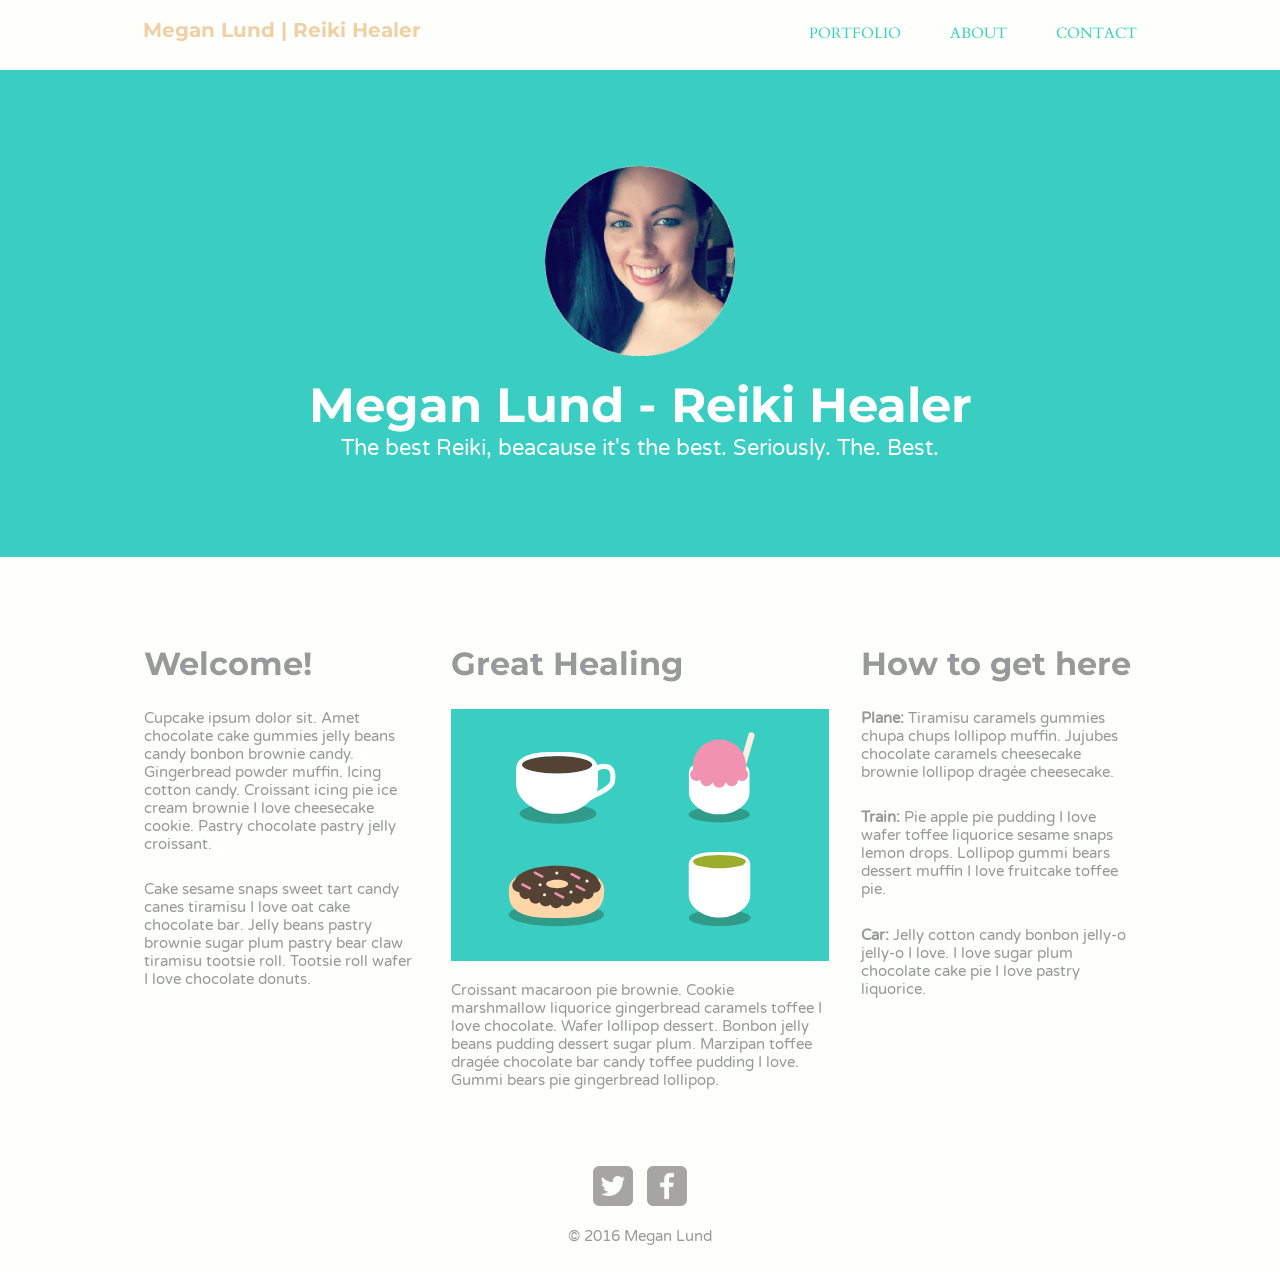
==== index.html @ e7403836 "Files" ====
<!DOCTYPE html>
<html>
	<head>
		<meta charset="utf-8">
		<meta name="viewport" content="width=device-width">
		<title>Megan Lund | Reiki Healer</title>
		<link rel="stylesheet" href="css/normalize.css">
		<link href='https://fonts.googleapis.com/css?family=Montserrat:400,700' rel='stylesheet' type='text/css'>
		<link href='https://fonts.googleapis.com/css?family=Cardo:400,700' rel='stylesheet' type='text/css'>
		<link href='https://fonts.googleapis.com/css?family=Varela+Round' rel='stylesheet' type='text/css'>
		<link rel="stylesheet" href="css/main.css">
	</head>
	<body>
		<div class="container clearfix">
			<header class="main-header">
					<h1 class="name"><a href="#">Megan Lund | Reiki Healer</a></h1>
					<ul class="main-nav">
						<li><a href="index.html" class="selected">Portfolio</a></li>
						<li><a href="about.html">About</a></li>
						<li><a href="contact.html">Contact</a></li>
					</ul>
			</header>
		</div>
		<!--/.main-header--> 

		<div class="banner">
			<img class="logo" src="img/MeganLund.gif" alt="Logo">
			<h1 class="headline">Megan Lund - Reiki Healer</h1>
			<span class="tagline">The best Reiki, beacause it's the best. Seriously. The. Best.</span>
		</div>
		<!--/.banner-->


		<div class="container clearfix">
			<div class="secondary col">
				<h2>Welcome!</h2>
				<p>Cupcake ipsum dolor sit. Amet chocolate cake gummies jelly beans candy bonbon brownie candy. Gingerbread powder muffin. Icing cotton candy. Croissant icing pie ice cream brownie I love cheesecake cookie. Pastry chocolate pastry jelly croissant.</p>
      			<p>Cake sesame snaps sweet tart candy canes tiramisu I love oat cake chocolate bar. Jelly beans pastry brownie sugar plum pastry bear claw tiramisu tootsie roll. Tootsie roll wafer I love chocolate donuts.</p>
			</div>
			<!--/.secondary-->

			<div class="primary col">
				<h2>Great Healing</h2>
      			<img class="feat-img" src="img/treats.svg" alt="Drinks and eats">
      			<p>Croissant macaroon pie brownie. Cookie marshmallow liquorice gingerbread caramels toffee I love chocolate. Wafer lollipop dessert. Bonbon jelly beans pudding dessert sugar plum. Marzipan toffee drag&#233;e chocolate bar candy toffee pudding I love. Gummi bears pie gingerbread lollipop.</p>
			</div>
			<!--/.primary-->

			<div class="tertiary col">
				<h2>How to get here</h2>
      			<p><strong>Plane: </strong>Tiramisu caramels gummies chupa chups lollipop muffin. Jujubes chocolate caramels cheesecake brownie lollipop drag&#233;e cheesecake.</p>
      			<p><strong>Train: </strong>Pie apple pie pudding I love wafer toffee liquorice sesame snaps lemon drops. Lollipop gummi bears dessert muffin I love fruitcake toffee pie.</p>
      			<p><strong>Car: </strong>Jelly cotton candy bonbon jelly-o jelly-o I love. I love sugar plum chocolate cake pie I love pastry liquorice.</p>
			</div>
			<!--/.tertiary-->	

		</div>

		<div class="container">
			<footer>
				<a href=""><img src="img/twitter-wrap.png" alt="twitter" class="social-icon"></a>
				<a href="https://www.facebook.com/WildChildMagic"><img src="img/facebook-wrap.png" alt="facebook" class="social-icon"></a>
				<p>&copy; 2016 Megan Lund</p>
			</footer>
		</div>
	</body>
</html>
---- css/main.css ----
/******* Base Element Styles *******/

* {
	box-sizing: border-box;
}

body {
	background-color: #fdfffa;
	color: #999;
	font-family: 'Varela Round', sans-serif;
}

h1 {
	font-family: 'Montserrat', sans-serif;
	margin: 15px 0;
	font-size: 3em;
}
h2 {
	font-family: 'Montserrat', sans-serif;
	font-size: 2em;
	margin: 2px, 0 0;
}

p {
	font-size: .95em;
	margin-bottom: 1.8em;
	font-family: 'Varela Round', sans-serif;
}

li {
	list-style: none;
	font-family: 'Cardo', serif;
}


a {
	color: #EFCFA6;
	text-decoration: none;
}

img {
	max-width: 100%;
}



/*******  Base Layout Styles *******/


/* ---- Navigation ---- */
.name {
	font-size: 1.25em;
  	margin: 0;
}

.main-nav {
  margin-top: 5px;
 
}

.name a,
.main-nav a {
	text-align: center;
  	display: block;
  	padding: 10px 15px;
}

.main-nav a {
	font-size: .95em;
	color: #3acec2;
	text-transform: uppercase;
}

.main-nav a:hover {
	color: #093a58;
}

/* ---- Layout Containers ---- */

.main-header {
  padding-top: .5em;
  padding-bottom: .5em;
}

.banner {
	color: #fff;
	background: #3acec2;
  	padding: 3.2em 0;
  	margin-bottom: 60px;
  	text-align: center;
}

.col {
 padding-right: 1em;
 padding-left: 1em;
}


/* ---- Page Elements ---- */

.logo {
	width: 190px;
}

.headline {
 margin-bottom: 0;
}

/******* FOOTER *******/


footer {
	text-align: center;
	padding-top: 50px;
}

.social-icon {
	width: 40px;
	height: 40px;
	margin: 0 5px;
}

/* ================================= 
  Media Queries
==================================== */
@media (min-width: 769px) {

.container {
	width: 90%;
	margin: 0 auto;
}

.banner {
	padding: 6em 0;
}

.name, 
.col {
	float: left;
}

.primary,
.secondary {
	float: left;
}

.main-nav {
	float: right;
	padding-right: 0;
}

.main-nav li {
	display: inline-block;
	margin-left: 15px;
}

.tagline {
	font-size: 1.4em;
}

/* ---- Float clearfix ---- */

.clearfix::after {
	content: " ";
	display: table;
	clear: both;
}


}

@media (min-width: 1025px) {

.container {
	width: 80%;
	max-width: 1150px;
	}

.primary {
	width: 40%;
	}

.secondary,
.tertiary {
	width: 30%;
	}
}
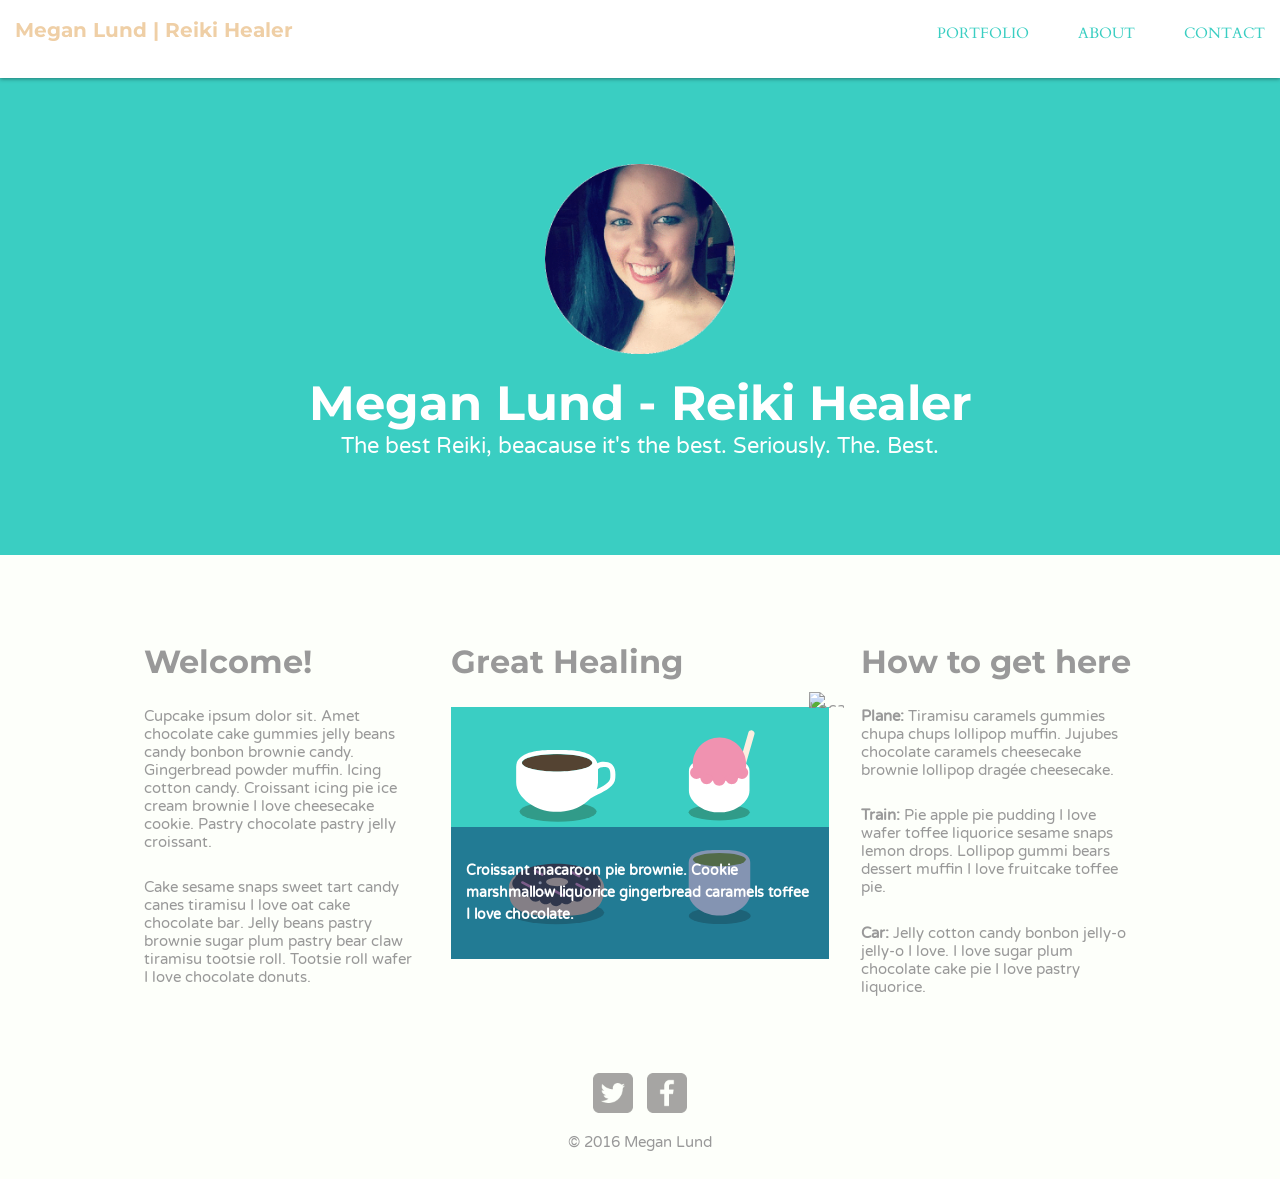
==== commit 5babb653: "Add files via upload" ====
--- a/index.html
+++ b/index.html
@@ -1,67 +1,73 @@
-<!DOCTYPE html>
-<html>
-	<head>
-		<meta charset="utf-8">
-		<meta name="viewport" content="width=device-width">
-		<title>Megan Lund | Reiki Healer</title>
-		<link rel="stylesheet" href="css/normalize.css">
-		<link href='https://fonts.googleapis.com/css?family=Montserrat:400,700' rel='stylesheet' type='text/css'>
-		<link href='https://fonts.googleapis.com/css?family=Cardo:400,700' rel='stylesheet' type='text/css'>
-		<link href='https://fonts.googleapis.com/css?family=Varela+Round' rel='stylesheet' type='text/css'>
-		<link rel="stylesheet" href="css/main.css">
-	</head>
-	<body>
-		<div class="container clearfix">
-			<header class="main-header">
-					<h1 class="name"><a href="#">Megan Lund | Reiki Healer</a></h1>
-					<ul class="main-nav">
-						<li><a href="index.html" class="selected">Portfolio</a></li>
-						<li><a href="about.html">About</a></li>
-						<li><a href="contact.html">Contact</a></li>
-					</ul>
-			</header>
-		</div>
-		<!--/.main-header--> 
-
-		<div class="banner">
-			<img class="logo" src="img/MeganLund.gif" alt="Logo">
-			<h1 class="headline">Megan Lund - Reiki Healer</h1>
-			<span class="tagline">The best Reiki, beacause it's the best. Seriously. The. Best.</span>
-		</div>
-		<!--/.banner-->
-
-
-		<div class="container clearfix">
-			<div class="secondary col">
-				<h2>Welcome!</h2>
-				<p>Cupcake ipsum dolor sit. Amet chocolate cake gummies jelly beans candy bonbon brownie candy. Gingerbread powder muffin. Icing cotton candy. Croissant icing pie ice cream brownie I love cheesecake cookie. Pastry chocolate pastry jelly croissant.</p>
-      			<p>Cake sesame snaps sweet tart candy canes tiramisu I love oat cake chocolate bar. Jelly beans pastry brownie sugar plum pastry bear claw tiramisu tootsie roll. Tootsie roll wafer I love chocolate donuts.</p>
-			</div>
-			<!--/.secondary-->
-
-			<div class="primary col">
-				<h2>Great Healing</h2>
-      			<img class="feat-img" src="img/treats.svg" alt="Drinks and eats">
-      			<p>Croissant macaroon pie brownie. Cookie marshmallow liquorice gingerbread caramels toffee I love chocolate. Wafer lollipop dessert. Bonbon jelly beans pudding dessert sugar plum. Marzipan toffee drag&#233;e chocolate bar candy toffee pudding I love. Gummi bears pie gingerbread lollipop.</p>
-			</div>
-			<!--/.primary-->
-
-			<div class="tertiary col">
-				<h2>How to get here</h2>
-      			<p><strong>Plane: </strong>Tiramisu caramels gummies chupa chups lollipop muffin. Jujubes chocolate caramels cheesecake brownie lollipop drag&#233;e cheesecake.</p>
-      			<p><strong>Train: </strong>Pie apple pie pudding I love wafer toffee liquorice sesame snaps lemon drops. Lollipop gummi bears dessert muffin I love fruitcake toffee pie.</p>
-      			<p><strong>Car: </strong>Jelly cotton candy bonbon jelly-o jelly-o I love. I love sugar plum chocolate cake pie I love pastry liquorice.</p>
-			</div>
-			<!--/.tertiary-->	
-
-		</div>
-
-		<div class="container">
-			<footer>
-				<a href=""><img src="img/twitter-wrap.png" alt="twitter" class="social-icon"></a>
-				<a href="https://www.facebook.com/WildChildMagic"><img src="img/facebook-wrap.png" alt="facebook" class="social-icon"></a>
-				<p>&copy; 2016 Megan Lund</p>
-			</footer>
-		</div>
-	</body>
+<!DOCTYPE html>
+<html>
+	<head>
+		<meta charset="utf-8">
+		<meta name="viewport" content="width=device-width">
+		<title>Megan Lund | Reiki Healer</title>
+		<link rel="stylesheet" href="css/normalize.css">
+		<link href='https://fonts.googleapis.com/css?family=Montserrat:400,700' rel='stylesheet' type='text/css'>
+		<link href='https://fonts.googleapis.com/css?family=Cardo:400,700' rel='stylesheet' type='text/css'>
+		<link href='https://fonts.googleapis.com/css?family=Varela+Round' rel='stylesheet' type='text/css'>
+		<link rel="stylesheet" href="css/main.css">
+	</head>
+	<body>
+		<div class="container clearfix">
+			<header class="main-header">
+					<h1 class="name"><a href="#">Megan Lund | Reiki Healer</a></h1>
+					<ul class="main-nav">
+						<li><a href="index.html" class="selected">Portfolio</a></li>
+						<li><a href="about.html">About</a></li>
+						<li><a href="contact.html">Contact</a></li>
+					</ul>
+			</header>
+		</div>
+		<!--/.main-header--> 
+
+		<div class="banner">
+			<img class="logo" src="img/MeganLund.gif" alt="Logo">
+			<h1 class="headline">Megan Lund - Reiki Healer</h1>
+			<span class="tagline">The best Reiki, beacause it's the best. Seriously. The. Best.</span>
+		</div>
+		<!--/.banner-->
+
+
+		<div class="container clearfix">
+			<div class="secondary col">
+				<h2>Welcome!</h2>
+				<p>Cupcake ipsum dolor sit. Amet chocolate cake gummies jelly beans candy bonbon brownie candy. Gingerbread powder muffin. Icing cotton candy. Croissant icing pie ice cream brownie I love cheesecake cookie. Pastry chocolate pastry jelly croissant.</p>
+      			<p>Cake sesame snaps sweet tart candy canes tiramisu I love oat cake chocolate bar. Jelly beans pastry brownie sugar plum pastry bear claw tiramisu tootsie roll. Tootsie roll wafer I love chocolate donuts.</p>
+			</div>
+			<!--/.secondary-->
+
+			<div class="primary col">
+				<h2>Great Healing</h2>
+				<!-- featured image -->
+				<figure>
+					<img class="icon-location" src="img/location.svg" alt="Location">
+	      			<img class="feat-img" src="img/treats.svg" alt="Drinks and eats">
+	      			<figcaption>
+	      				<h4>Croissant macaroon pie brownie. Cookie marshmallow liquorice gingerbread caramels toffee I love chocolate.</h4>
+	      			</figcaption>
+	      		</figure>	
+			</div>
+			<!--/.primary-->
+
+			<div class="tertiary col">
+				<h2>How to get here</h2>
+      			<p><strong>Plane: </strong>Tiramisu caramels gummies chupa chups lollipop muffin. Jujubes chocolate caramels cheesecake brownie lollipop drag&#233;e cheesecake.</p>
+      			<p><strong>Train: </strong>Pie apple pie pudding I love wafer toffee liquorice sesame snaps lemon drops. Lollipop gummi bears dessert muffin I love fruitcake toffee pie.</p>
+      			<p><strong>Car: </strong>Jelly cotton candy bonbon jelly-o jelly-o I love. I love sugar plum chocolate cake pie I love pastry liquorice.</p>
+			</div>
+			<!--/.tertiary-->	
+
+		</div>
+
+		<div class="container">
+			<footer>
+				<a href=""><img src="img/twitter-wrap.png" alt="twitter" class="social-icon"></a>
+				<a href="https://www.facebook.com/WildChildMagic"><img src="img/facebook-wrap.png" alt="facebook" class="social-icon"></a>
+				<p>&copy; 2016 Megan Lund</p>
+			</footer>
+		</div>
+	</body>
 </html>
--- a/css/main.css
+++ b/css/main.css
@@ -1,196 +1,231 @@
-/******* Base Element Styles *******/
-
-* {
-	box-sizing: border-box;
-}
-
-body {
-	background-color: #fdfffa;
-	color: #999;
-	font-family: 'Varela Round', sans-serif;
-}
-
-h1 {
-	font-family: 'Montserrat', sans-serif;
-	margin: 15px 0;
-	font-size: 3em;
-}
-h2 {
-	font-family: 'Montserrat', sans-serif;
-	font-size: 2em;
-	margin: 2px, 0 0;
-}
-
-p {
-	font-size: .95em;
-	margin-bottom: 1.8em;
-	font-family: 'Varela Round', sans-serif;
-}
-
-li {
-	list-style: none;
-	font-family: 'Cardo', serif;
-}
-
-
-a {
-	color: #EFCFA6;
-	text-decoration: none;
-}
-
-img {
-	max-width: 100%;
-}
-
-
-
-/*******  Base Layout Styles *******/
-
-
-/* ---- Navigation ---- */
-.name {
-	font-size: 1.25em;
-  	margin: 0;
-}
-
-.main-nav {
-  margin-top: 5px;
- 
-}
-
-.name a,
-.main-nav a {
-	text-align: center;
-  	display: block;
-  	padding: 10px 15px;
-}
-
-.main-nav a {
-	font-size: .95em;
-	color: #3acec2;
-	text-transform: uppercase;
-}
-
-.main-nav a:hover {
-	color: #093a58;
-}
-
-/* ---- Layout Containers ---- */
-
-.main-header {
-  padding-top: .5em;
-  padding-bottom: .5em;
-}
-
-.banner {
-	color: #fff;
-	background: #3acec2;
-  	padding: 3.2em 0;
-  	margin-bottom: 60px;
-  	text-align: center;
-}
-
-.col {
- padding-right: 1em;
- padding-left: 1em;
-}
-
-
-/* ---- Page Elements ---- */
-
-.logo {
-	width: 190px;
-}
-
-.headline {
- margin-bottom: 0;
-}
-
-/******* FOOTER *******/
-
-
-footer {
-	text-align: center;
-	padding-top: 50px;
-}
-
-.social-icon {
-	width: 40px;
-	height: 40px;
-	margin: 0 5px;
-}
-
-/* ================================= 
-  Media Queries
-==================================== */
-@media (min-width: 769px) {
-
-.container {
-	width: 90%;
-	margin: 0 auto;
-}
-
-.banner {
-	padding: 6em 0;
-}
-
-.name, 
-.col {
-	float: left;
-}
-
-.primary,
-.secondary {
-	float: left;
-}
-
-.main-nav {
-	float: right;
-	padding-right: 0;
-}
-
-.main-nav li {
-	display: inline-block;
-	margin-left: 15px;
-}
-
-.tagline {
-	font-size: 1.4em;
-}
-
-/* ---- Float clearfix ---- */
-
-.clearfix::after {
-	content: " ";
-	display: table;
-	clear: both;
-}
-
-
-}
-
-@media (min-width: 1025px) {
-
-.container {
-	width: 80%;
-	max-width: 1150px;
-	}
-
-.primary {
-	width: 40%;
-	}
-
-.secondary,
-.tertiary {
-	width: 30%;
-	}
-}
-
-
-
-
-
-
-
-
-
+/******* Base Element Styles *******/
+
+* {
+	box-sizing: border-box;
+}
+
+body {
+	background-color: #fdfffa;
+	color: #999;
+	font-family: 'Varela Round', sans-serif;
+}
+
+h1 {
+	font-family: 'Montserrat', sans-serif;
+	margin: 15px 0;
+	font-size: 3em;
+}
+h2 {
+	font-family: 'Montserrat', sans-serif;
+	font-size: 2em;
+	margin: 2px, 0 0;
+}
+
+p {
+	font-size: .95em;
+	margin-bottom: 1.8em;
+	font-family: 'Varela Round', sans-serif;
+}
+
+li {
+	list-style: none;
+	font-family: 'Cardo', serif;
+}
+
+
+a {
+	color: #EFCFA6;
+	text-decoration: none;
+}
+
+img {
+	max-width: 100%;
+}
+
+figure {
+	margin: 0;
+	line-height: 0;
+	position: relative;
+}
+
+figcaption {
+	font-size: .9em;
+	line-height: 1.5;
+	color: #fff;
+	padding: 1em;
+	background: rgba(10,43,102, .50);
+	position: absolute;
+	bottom: 0;
+	width: 100%;
+}
+
+/*******  Base Layout Styles *******/
+
+
+/* ---- Navigation ---- */
+.name {
+	font-size: 1.25em;
+  	margin: 0;
+}
+
+.main-nav {
+  margin-top: 5px;
+ 
+}
+
+.name a,
+.main-nav a {
+	text-align: center;
+  	display: block;
+  	padding: 10px 15px;
+}
+
+.main-nav a {
+	font-size: .95em;
+	color: #3acec2;
+	text-transform: uppercase;
+}
+
+.main-nav a:hover {
+	color: #093a58;
+}
+
+
+/* ---- Layout Containers ---- */
+
+.main-header {
+  padding-top: .5em;
+  padding-bottom: .5em;
+}
+
+.banner {
+	color: #fff;
+	background: #3acec2;
+  	padding: 3.2em 0;
+  	margin-bottom: 60px;
+  	text-align: center;
+}
+
+.col {
+ padding-right: 1em;
+ padding-left: 1em;
+}
+
+
+/* ---- Page Elements ---- */
+
+.logo {
+	width: 190px;
+}
+
+.headline {
+ margin-bottom: 0;
+}
+
+.icon-location {
+	width: 35px;
+	position: absolute;
+	top: -15px;
+	right: -15px;
+}
+/******* FOOTER *******/
+
+
+footer {
+	text-align: center;
+	padding-top: 50px;
+}
+
+.social-icon {
+	width: 40px;
+	height: 40px;
+	margin: 0 5px;
+}
+
+/* ================================= 
+  Media Queries
+==================================== */
+@media (min-width: 769px) {
+
+body {
+	padding-top: 68px;
+}
+
+.main-header {
+	position: fixed;
+	background: #fff;
+	box-shadow: 0 1px 4px rgba(0,0,0, .4);
+	width: 100%;
+	top: 0;
+	left: 0;
+}
+
+.container {
+	width: 90%;
+	margin: 0 auto;
+}
+
+.banner {
+	padding: 6em 0;
+}
+
+.name, 
+.col {
+	float: left;
+}
+
+.primary,
+.secondary {
+	float: left;
+}
+
+.main-nav {
+	float: right;
+	padding-right: 0;
+}
+
+.main-nav li {
+	display: inline-block;
+	margin-left: 15px;
+}
+
+.tagline {
+	font-size: 1.4em;
+}
+
+/* ---- Float clearfix ---- */
+
+.clearfix::after {
+	content: " ";
+	display: table;
+	clear: both;
+}
+
+
+}
+
+@media (min-width: 1025px) {
+
+.container {
+	width: 80%;
+	max-width: 1150px;
+	}
+
+.primary {
+	width: 40%;
+	}
+
+.secondary,
+.tertiary {
+	width: 30%;
+	}
+}
+
+
+
+
+
+
+
+
+
